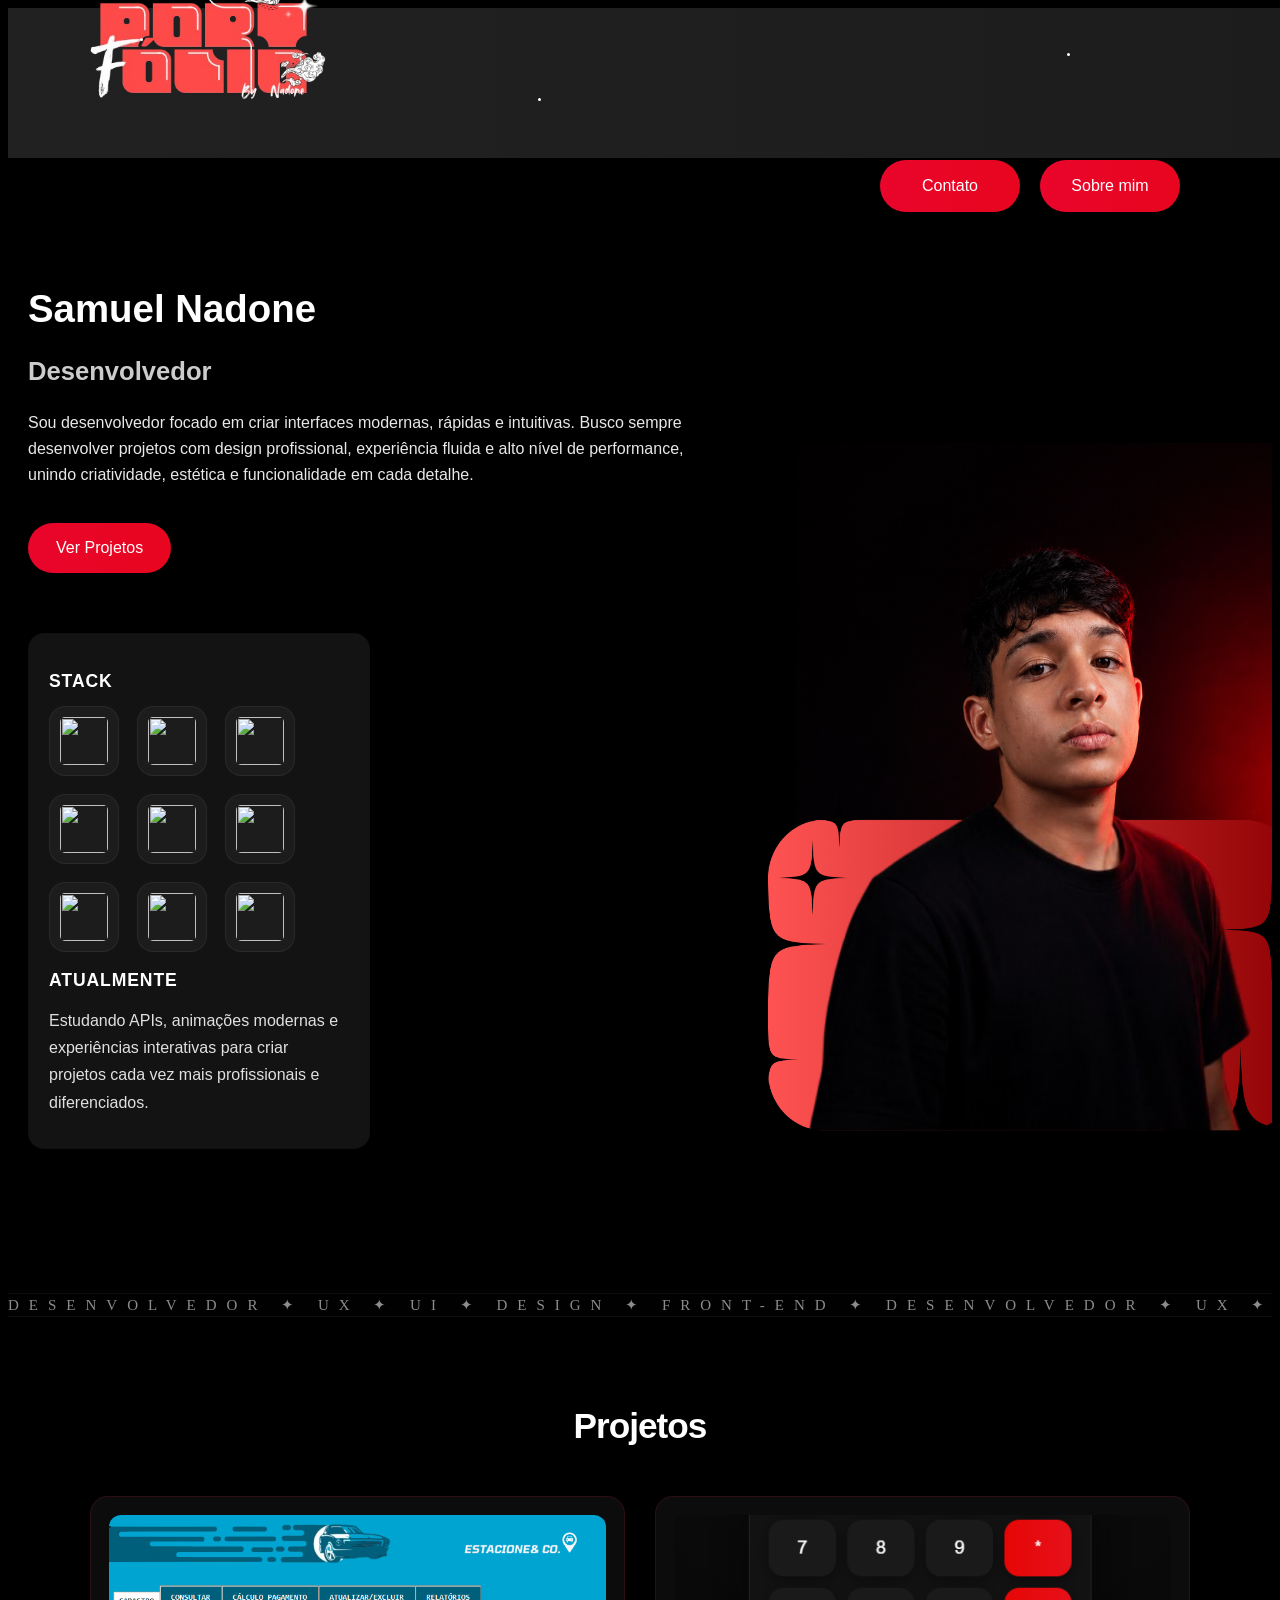
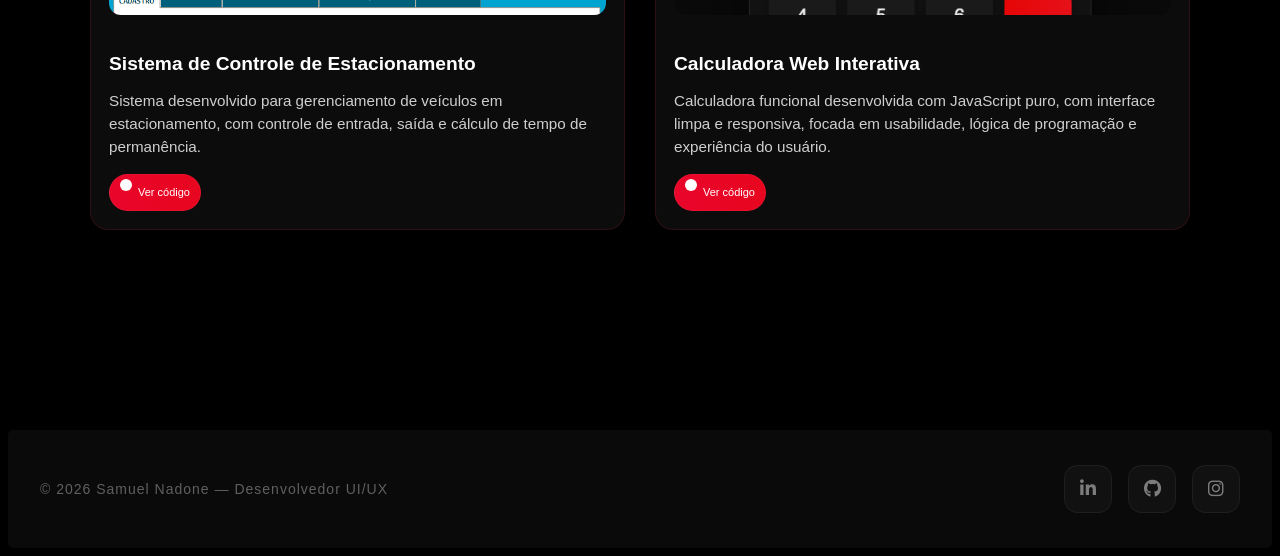
==== index.html @ 5295d14e "estrutura do projeto" ====
<!DOCTYPE html>
<html lang="pt-br">
<head>
    <meta charset="UTF-8">
    <meta name="viewport" content="width=device-width, initial-scale=1.0">
    <title>Dev Nadone</title>
    <link rel="stylesheet" href="styles/style.css">
    <script src="https://cdn.jsdelivr.net/npm/@emailjs/browser@4/dist/email.min.js"></script>
</head>
<body class="fundo">
    <header>
        <nav class="nav">
            <div class="sky">
                <div class="star"></div>
                <div class="star"></div>
                <div class="star"> </div>
            </div>
            <img src="img/logoport.jpg" class="logo">
        </nav>
        <div class="nav-buttons">
            <button class="botao">Sobre mim</button>
            <button id="openModal" class="botaoContato">
            Contato
            </button>
        </div>



            <div class="modalOverlay" id="modalOverlay">
               <div class="modal" id="modal">
                   <button class="closeModal" id="closeModal">
                     ✕
                   </button>
                   <form id="contact-form">
                        <h2>Entre em contato</h2>
                        <input 
                            type="text" 
                            name="name" 
                            placeholder="Seu nome" 
                            required
            >
            <input 
                type="email" 
                name="email" 
                placeholder="Seu email" 
                required
            >
            <textarea 
                name="message" 
                placeholder="Sua mensagem"
                required
            ></textarea>
            <button type="submit" class="submitBtn">
                Enviar mensagem
            </button>
        </form>
    </div>
</div>


</nav>
    </header>
    <main>
        <section class="perfil">
            <h1 id="meuNome"></h1>
            <h2 id="tituloProfissional"></h2>
            <p id="minhaBio"></p>
        <div class="cta">
            <a href="#projetos" class="btn">Ver Projetos</a>
        </div>
            

        </section>
    </main>

    <div class="info-wrapper">

<aside class="informacoes">

    <div class="info-card">
        

        <h3 class="letras">Stack</h3>

        <div class="stack-icons">

            <img src="https://cdn.jsdelivr.net/gh/devicons/devicon/icons/html5/html5-original.svg">
            <img src="https://cdn.jsdelivr.net/gh/devicons/devicon/icons/css3/css3-original.svg">
            <img src="https://cdn.jsdelivr.net/gh/devicons/devicon/icons/javascript/javascript-original.svg">
            <img src="https://cdn.jsdelivr.net/gh/devicons/devicon/icons/git/git-original.svg">
            <img src="https://cdn.simpleicons.org/github/white">
            <img src="https://cdn.jsdelivr.net/gh/devicons/devicon/icons/figma/figma-original.svg">
            <img src="https://cdn.jsdelivr.net/gh/devicons/devicon/icons/python/python-original.svg">
            <img src="https://cdn.jsdelivr.net/gh/devicons/devicon/icons/vscode/vscode-original.svg">
            <img src="https://www.vectorlogo.zone/logos/getpostman/getpostman-icon.svg">
        </div>

    </div>

    <div class="info-card">
        <h3 class="letras">Atualmente</h3>
        <p class="current-text">
            Estudando APIs, animações modernas e experiências interativas para criar projetos cada vez mais profissionais e diferenciados.
        </p>

    </div>

</aside>

   <div class="foto-wrapper">
        <img src="../img/rosto2.jpg" class="foto">
        
   </div>

</div>
<div class="linha">
    <div class="texto">
        DESENVOLVEDOR    ✦ UX    ✦    UI    ✦ DESIGN    ✦ FRONT-END ✦ 
        DESENVOLVEDOR    ✦ UX    ✦    UI    ✦ DESIGN    ✦ FRONT-END    ✦
        DESENVOLVEDOR    ✦ UX    ✦    UI    ✦ DESIGN    ✦ FRONT-END    ✦
    </div>
</div>
    
<section id="projetos" class="projetos">
  <h2>Projetos</h2>
  <div class="projetos-grid">
    
    <div class="projeto">
      <img src="../img/estacionamento.jpg" alt="Sistema de Estacionamento">

      <h3>Sistema de Controle de Estacionamento</h3>
      <p>
        Sistema desenvolvido para gerenciamento de veículos em estacionamento,
        com controle de entrada, saída e cálculo de tempo de permanência.
      </p>
      <a href="https://github.com/nadone1910/Fluxo-de-Estacionamento" target="_blank" class="github-btn">
        <img src="https://cdn.jsdelivr.net/gh/devicons/devicon/icons/github/github-original.svg" class="github-icon" alt="GitHub">
        Ver código
      </a>
    </div>

    <div class="projeto">
      <img src="../img/calculadora.jpg" alt="Calculadora">
      <h3>Calculadora Web Interativa</h3>
      <p>
         Calculadora funcional desenvolvida com JavaScript puro, com interface limpa e responsiva, 
         focada em usabilidade, lógica de programação e experiência do usuário.
      </p>
      <a href="https://github.com/nadone1910/Calculadora" target="_blank" class="github-btn">
        <img src="https://cdn.jsdelivr.net/gh/devicons/devicon/icons/github/github-original.svg" class="github-icon" alt="GitHub">
        Ver código
      </a>
    </div>
  </div>
</section>

<footer class="footer">
    <div class="footer-content">
        <p class="footer-text">
            © 2026 Samuel Nadone — Desenvolvedor UI/UX
        </p>
        <div class="social-links">
            <a href="https://www.linkedin.com/in/samuelnadone" target="_blank">
                <i class="fa-brands fa-linkedin-in"></i>
            </a>
            <a href="https://github.com/nadone1910" target="_blank">
                <i class="fa-brands fa-github"></i>
            </a>
            <a href="https://instagram.com/_nadone23" target="_blank">
                <i class="fa-brands fa-instagram"></i>
            </a>
        </div>
    </div>
</footer>
<link rel="stylesheet"
href="https://cdnjs.cloudflare.com/ajax/libs/font-awesome/6.5.1/css/all.min.css">

<script src="scripts/script.js"></script>
</body>
</html>
---- styles/style.css ----
.logo {
    width: 350px;
    height: 350px;
    padding: 4px;
    margin-left: -10px;
    margin-top: -40px;
    
}

.logo:hover {
    transform: scale(1.1);
    transition: 0.5s;
    filter: brightness(1.1) contrast(1.2) saturate(1.3);

}

.fundo {
    background-color: #000000;
    
}


.nav {
    border-radius: 0;
    background: linear-gradient(270deg, #111111, #141313, #222121);
    background-size: 600% 600%;
    animation: gradientMove 8s ease infinite;
    height: 150px;
    position: relative;
    display: flex;
    align-items: center;
    justify-content: flex-start;
    padding: 0 30px;
    width: 100%;
    margin: 0;
}

.nav-buttons {
    position: absolute;
    top: 70px;
    right: 30px;
    display: flex;
    gap: 20px;
}

.sky {
    position: absolute;
    width: 100%;
    height: 100%;
    top: 0;
    left: 0;
}

.star {
    position: absolute;
    width: 3px;
    height: 3px;
    background-color: #ffffff;
    border-radius: 50%;
    animation: piscar 3s infinite;
}

.star:nth-child(1) {
    top: 20%;
    left: 10%;
    animation-delay: 0s;
}

.star:nth-child(2) {
    top: 30%;
    left: 80%;
    animation-delay: 1s;
}

.star:nth-child(3) {
    top: 60%;
    left: 40%;
    animation-delay: 2s;
}



.nuvem {
    position: absolute;
    width: 80px;
    height: 30px;
    background-color: rgba(255, 255, 255, 0.3);
    border-radius: 20px;
    animation: mover 15s linear infinite;
}

.tempo {
    display: flex;
    gap: 4px; /* espaço entre eles */
    justify-content: left; /* centraliza na tela */
    
}


@keyframes piscar {
    0%, 100% { opacity: 1; }
    50% { opacity: 0.3; }
}

@keyframes mover {
    0% { left: -80px; }
    100% { left: 100%; }
}

.perfil {
    color: #ffffff;
    font-family: 'Segoe UI', Tahoma, Geneva, Verdana, sans-serif;
    font-size: 16px;
    line-height: 1.6;
    margin: 120px 20px 40px;
    max-width: 720px;
}

.perfil h1 {
    font-size: 2.4rem;
    margin-bottom: 12px;
}

.perfil h2 {
    font-size: 1.6rem;
    margin-bottom: 18px;
    color: #cccccc;
    margin-top: 0;
}

.perfil p {
    font-size: 1rem;
    max-width: 680px;
    color: #e8e8e8;
}

.botao {
    background: linear-gradient(270deg, #e6263f, #e60606, #e9052b);
    background-size: 600% 600%;
    animation: gradientMove 8s ease infinite;
    color: #ffffff;
    font-size: 16px;
    border-radius: 999px;
    border: none;
    position: absolute;
    top: 70px;
    right: 70px;
    cursor: pointer;
    transition: transform 0.3s ease;
    padding: 12px 28px;
    margin-top: 20px;
    width: 140px;
    height:52px;
}
.botao:hover {
    transform: scale(1.05);
}

.botaoContato {
    background: linear-gradient(270deg, #e6263f, #e60606, #e9052b);
    background-size: 600% 600%;
    animation: gradientMove 8s ease infinite;
    color: #ffffff;
    font-size: 16px;
    border-radius: 999px;
    border: none;
    position: absolute;
    top: 70px;
    right: 230px;
    cursor: pointer;
    transition: transform 0.3s ease;
    padding: 12px 28px;
    margin-top: 20px;
    width: 140px;
    height:52px;
}
.botaoContato:hover {
    transform: scale(1.05);
}


.btn{
    display: inline-block;
    margin-top: 20px;
    padding: 12px 28px;
    border-radius: 999px;
    background: linear-gradient(270deg, #e6263f, #e60606, #e9052b);
    animation: gradientMove 8s ease infinite;
    background-size: 600% 600%;
    color: white;
    text-decoration: none;
    transition: transform 0.3s ease;

}

.btn:hover {
    transform: scale(1.05);
}


.projetos {
    color: white;
    padding: 60px 20px;
}

.projetos-grid {
    display: grid;
    grid-template-columns: repeat(auto-fit, minmax(250px, 1fr));
    gap: 20px;
}

.projeto {
    background: #111;
    border-radius: 16px;
    overflow: hidden;
    transition: 0.3s;
}

.projeto img {
    width: 100%;
    height: 150px;
    object-fit: cover;
}

.projeto:hover {
    transform: translateY(-8px);
}



.info-wrapper {
  display: flex;
  justify-content: space-between;
  align-items: flex-start;
  gap: 30px;
  margin: 0px;
}

/* seu card */
.stack-icons {
    display: flex;
    flex-wrap: wrap;

    gap: 18px;
}

.stack-icons img {
    width: 48px;
    height: 48px;

    padding: 10px;

    border-radius: 16px;

    background: rgba(255,255,255,0.04);

    border: 1px solid rgba(255,255,255,0.06);

    transition: 0.35s ease;
}

.stack-icons img:hover {
    transform: translateY(-6px) scale(1.08);

    background: rgba(255,255,255,0.08);

    border-color: rgba(255,255,255,0.12);

    box-shadow:
    0 10px 30px rgba(0,0,0,0.25);
}

/* imagem direita */
.foto {
  width: 560px;
  height: 880px;
  position: relative;
  top: -170px;
  display: flex;
  justify-content: flex-end;
  padding-right: 0;
 
}



/* animação de shake */
@keyframes shake {
    0% { transform: translateX(0); }
    25% { transform: translateX(-3px); }
    50% { transform: translateX(3px); }
    75% { transform: translateX(-3px); }
    100% { transform: translateX(0); }

}
@keyframes gradientMove {
    0% { background-position: 0% 50%; }
    50% { background-position: 100% 50%; }
    100% { background-position: 0% 50%; }
}


.informacoes {
    color: #ffffff;
    font-family: 'Segoe UI', Tahoma, Geneva, Verdana, sans-serif;
    font-size: 16px;
    margin: 20px;
    padding: 20px;
    background: linear-gradient(270deg, #111111, #141313, #131313);
    background-size: 600% 600%;
    animation: gradientMove 8s ease infinite;
    border: 1px solid rgba(0, 0, 0, 0.12);
    border-radius: 16px;
    max-width: 300px;
}

.informacoes h3 {
    margin-bottom: 14px;
    font-size: 1.1rem;
    letter-spacing: 0.05em;
    text-transform: uppercase;
}

.informacoes p {
    margin-bottom: 12px;
    line-height: 1.7;
    color: #e0e0e0;
}

.cartao {
    transform: rotate(45deg);
    right: 100px ;
    position: absolute;
    top: 70px;
    right: 70px;
    cursor: pointer;
    transition: transform 0.3s ease;
    width: 600px;
    height: 600px;
}
               

.skills-container {
  max-width: 700px;
  margin: 60px auto;
  display: flex;
  flex-direction: column;
  gap: 25px;
}

.skill-card {
  position: relative;
  padding: 20px;
  border-radius: 20px;
  overflow: hidden;
  background: rgb(36, 37, 41);
  backdrop-filter: blur(12px);
  border: 1px solid rgba(255,255,255,0.08);
  transition: 0.3s;
}

.skill-card:hover {
  transform: translateY(-5px) scale(1.01);
}

/* conteúdo */
.skill-header {
  display: flex;
  justify-content: space-between;
  margin-bottom: 10px;
  font-size: 0.95rem;
}

.bar {
  width: 100%;
  height: 10px;
  background: rgba(255, 255, 255, 0.08);
  border-radius: 20px;
  overflow: hidden;
}

.progress {
  height: 100%;
  width: 0;
  border-radius: 20px;
  background: linear-gradient(90deg, #ca1212, #d83434, #c21658);
  transition: width 1.2s cubic-bezier(0.22, 1, 0.36, 1);
}

.glow {
  position: absolute;
  inset: 0;
  background: radial-gradient(
    circle at var(--x) var(--y),
    rgba(202, 18, 18, 0.25),
    transparent 40%
  );
  opacity: 0;
  transition: opacity 0.3s;
}

.skill-card:hover .glow {
  opacity: 1;
}


.projetos {
    color: #ffffff;
    font-family: 'Segoe UI', Tahoma, Geneva, Verdana, sans-serif;
    
    text-align: center;
    padding: 60px 20px 80px;
}

/* título */
.projetos h2 {
    font-size: 2.2rem;
    margin-bottom: 50px;
    letter-spacing: -1px;
    color: #ffffff;
}

/* GRID */
.projetos-grid {
    display: grid;
    grid-template-columns: repeat(auto-fit, minmax(280px, 1fr));
    gap: 30px;
    max-width: 1100px;
    margin: auto;
    
}

/* CARD */
.projeto {
    background: rgba(15, 15, 15, 0.85);
    border: 1px solid rgba(230, 38, 63, 0.15);
    border-radius: 18px;
    padding: 18px;
    text-align: left;
    transition: 0.3s ease;
    backdrop-filter: blur(10px);
}

/* hover igual vibe do seu botão */
.projeto:hover {
    transform: translateY(-8px);
    border-color: rgba(230, 38, 63, 0.5);
}

/* imagem */
.projeto img {
    width: 100%;
    height: 100px; 
    object-fit: cover;
    border-radius: 12px;
    margin-bottom: 15px;
}

/* título do projeto */
.projeto h3 {
    font-size: 1.2rem;
    margin-bottom: 10px;
    color: #ffffff;
}

/* descrição */
.projeto p {
    font-size: 0.95rem;
    color: #cfcfcf;
    line-height: 1.5;
    margin-bottom: 15px;
}

/* BOTÃO GITHUB (mesmo padrão do seu botão principal) */
.github-btn {
    display: inline-flex;
    align-items: center;
    gap: 6px;
    padding: 4px 10px;
    border-radius: 999px;
    font-size: 11px;
    color: #ffffff;
    text-decoration: none;
    border: 1px solid rgba(230, 38, 63, 0.4);
    background: linear-gradient(270deg, #e6263f, #e60606, #e9052b);
    background-size: 600% 600%;
    animation: gradientMove 8s ease infinite;
    justify-content: center;
    margin: 0 auto;
    transition: transform 0.3s ease;
}

.github-icon {
    width: 12px;
    height: 12px;
    filter: brightness(0) invert(1);
    transition: 0.3s;
}


.github-btn:hover .github-icon {
    transform: rotate(10deg) scale(1.1);
}

/* hover igual seu botão */
.github-btn:hover {
    transform: scale(1.05);
}

/* ícone github */
.github-btn img {
    width: 12px;
    height: 12px;
}       



.modalOverlay {
    position: fixed;
    inset: 0;
    background: rgba(0,0,0,0.6);
    backdrop-filter: blur(10px);

    display: flex;
    justify-content: center;
    align-items: center;

    opacity: 0;
    visibility: hidden;

    transition: 0.4s;
    z-index: 999;
}

.modalOverlay.active {
    opacity: 1;
    visibility: visible;
}

/* MODAL CORRIGIDO (SEM display:none) */
.modal {
    width: 400px;
    height: 500px;

    background: #111;
    border: 1px solid rgba(255,255,255,0.08);
    border-radius: 24px;

    padding: 40px;

    position: relative;

    box-shadow: 0 0 40px rgba(255,255,255,0.04);

    /* estado inicial escondido */
    transform: scale(0.8);
    opacity: 0;
    pointer-events: none;

    transition: 0.4s;
}

/* quando abre o modal */
.modalOverlay.active .modal {
    transform: scale(1);
    opacity: 1;
    pointer-events: auto;
}

.modal form {
    background: #111;
    padding: 30px;
    border-radius: 12px;

    display: flex;
    flex-direction: column;
    gap: 15px;

    width: 350px;
}

#contact-form {
    display: flex;
    flex-direction: column;
    gap: 18px;
}

#contact-form h2 {
    color: white;
    font-size: 28px;
    font-family: 'Segoe UI', Tahoma, Geneva, Verdana, sans-serif;
    margin-bottom: 10px;
}

#contact-form input,
#contact-form textarea {
    background: #1b1b1b;
    border: 1px solid rgba(255,255,255,0.08);

    padding: 16px;
    border-radius: 14px;

    color: white;
    font-size: 15px;

    outline: none;

    transition: 0.3s;
}

#contact-form input:focus,
#contact-form textarea:focus {
    border-color: white;
    transform: translateY(-2px);
}

#contact-form textarea {
    resize: none;
    min-height: 140px;
}

.submitBtn {
    height: 55px;

    border: none;
    border-radius: 999px;

    background: white;
    color: black;

    font-weight: bold;
    font-size: 15px;

    cursor: pointer;

    transition: 0.3s;
}

.submitBtn:hover {
    transform: translateY(-3px);
}

.closeModal {
    position: absolute;
    top: 15px;
    right: 15px;

    width: 40px;
    height: 40px;

    border: none;
    border-radius: 50%;

    background: #1b1b1b;
    color: white;

    cursor: pointer;

    font-size: 16px;
}

.footer {
    background-size: 600% 600%;
    padding: 35px 20px;
    font-family: 'Segoe UI', Tahoma, Geneva, Verdana, sans-serif;
    animation: gradientMove 8s ease infinite;
    background: #0a0a0a;
    border-radius: 5px;
    margin-top: 120px;
}

.footer-content {
    max-width: 1200px;
    margin: auto;

    display: flex;
    justify-content: space-between;
    align-items: center;

    flex-wrap: wrap;
    gap: 20px;
}

.footer-text {
    color: rgba(255,255,255,0.35);

    font-size: 14px;
    letter-spacing: 1px;
}

.social-links {
    display: flex;
    gap: 16px;
}

.social-links a {
    width: 46px;
    height: 46px;

    display: flex;
    align-items: center;
    justify-content: center;

    border-radius: 14px;
    background: rgba(255,255,255,0.03);
    border: 1px solid rgba(255,255,255,0.05);
    color: rgba(255,255,255,0.45);
    font-size: 18px;
    text-decoration: none;
    transition: 0.35s ease;
}

.social-links a:hover {
    transform: translateY(-5px);
    color: white;
    border-color: rgba(255,255,255,0.2);
    background: rgba(255,255,255,0.08);
    box-shadow: 0 10px 30px rgba(255,255,255,0.05);
}


.github-api-section {
    width: 100%;
    padding: 120px 20px;

    display: flex;
    flex-direction: column;
    align-items: center;
}

.github-title {
    text-align: center;
    margin-bottom: 60px;
}

.github-title span {
    color: rgba(255,255,255,0.4);

    letter-spacing: 2px;
    font-size: 13px;
}

.github-title h2 {
    color: white;

    font-size: 48px;

    margin-top: 12px;
}

.github-grid {
    width: 100%;
    max-width: 1200px;

    display: grid;

    grid-template-columns: repeat(auto-fit, minmax(320px, 1fr));

    gap: 24px;
}

.github-card {
    background: rgba(255,255,255,0.03);

    border: 1px solid rgba(255,255,255,0.06);

    border-radius: 24px;

    padding: 28px;

    backdrop-filter: blur(12px);

    transition: 0.4s ease;
}

.github-card:hover {
    transform: translateY(-8px);

    border-color: rgba(255,255,255,0.15);

    box-shadow:
    0 15px 40px rgba(0,0,0,0.3);
}

.github-top {
    display: flex;
    justify-content: space-between;
    align-items: center;

    margin-bottom: 20px;
}

.github-top i {
    color: white;
    font-size: 24px;
}

.language {
    color: rgba(255,255,255,0.4);

    font-size: 13px;
}

.github-card h3 {
    color: white;

    font-size: 24px;

    margin-bottom: 15px;
}

.github-card p {
    color: rgba(255,255,255,0.45);

    line-height: 1.7;

    min-height: 90px;
}

.github-link {
    display: inline-flex;
    align-items: center;
    gap: 10px;

    margin-top: 25px;

    padding: 12px 18px;

    border-radius: 14px;

    background: white;
    color: black;

    text-decoration: none;

    font-weight: bold;

    transition: 0.3s;
}

.github-link:hover {
    transform: translateY(-3px);
}



.linha{
    width:100%;
    overflow:hidden;
    white-space:nowrap;
    padding:2px 0;
    position:relative;
    margin-top:-200px;
    gap: 30px;

    background:rgba(56, 55, 55, 0.02);
    border-top:1px solid rgba(207, 202, 202, 0.05);
    border-bottom:1px solid rgba(255,255,255,0.05);

    backdrop-filter:blur(6px);
}

.texto{
    display:inline-block;

    color:rgba(255,255,255,0.55);
    font-size:15px;
    font-weight:500;
    letter-spacing:10px;
    text-transform:uppercase;

    animation:mover 25s linear infinite;
}

.linha:hover .texto{
    color:#ffffff;
    transform:translateY(-2px);
    transition:0.3s;
}
@keyframes mover{
    from{
        transform:translateX(0);
    }

    to{
        transform:translateX(-50%);
    }
}








@media (max-width: 1024px){

    .logo{
        width:220px;
        height:220px;
        margin-top:-20px;
        margin-left:0;
    }

    .botao,
    .botaoContato{
        position:static;
        margin:10px;
        width:120px;
        height:45px;
    }

    .perfil{
        margin:60px 20px;
        max-width:100%;
    }

    .info-wrapper{
        flex-direction:column;
        align-items:center;
    }

    .foto{
        width:100%;
        height:auto;
        position:static;
    }

    .cartao{
        position:static;
        transform:none;
        width:100%;
        height:auto;
    }

    .github-title h2{
        font-size:36px;
    }
}


@media (max-width: 768px){

    .logo{
        width:160px;
        height:160px;
    }

    .nav{
        height:110px;
    }

    .perfil h1{
        font-size:1.8rem;
    }

    .perfil h2{
        font-size:1.2rem;
    }

    .perfil p{
        font-size:0.95rem;
    }

    .projetos h2{
        font-size:1.6rem;
    }

    .projetos-grid{
        grid-template-columns:1fr;
    }

    .stack-icons{
        justify-content:center;
    }

    .skills-container{
        padding:0 15px;
    }

    .github-title h2{
        font-size:28px;
    }

    .linha{
        margin-top:-80px;
    }

    .texto{
        font-size:12px;
        letter-spacing:6px;
    }
}

@media (max-width: 480px){

    .logo{
        width:100px;
        height:100px;
        margin-left:0;
        margin-top:0;
    }

    .nav{
        height:auto;
        display:flex;
        justify-content:center;
        padding:12px;
    }

    .nav-buttons{
        position:static;
        display:flex;
        flex-direction:column;
        gap:10px;
        width:100%;
        margin-top:12px;
        padding:0 16px;
        justify-content:center;
        align-items:center;
    }

    .botao,
    .botaoContato{
        width:140px;
        position:static;
        margin:0;
        right:auto;
        top:auto;
        height:40px;
        font-size:13px;
        padding:8px 16px;
    }

    .perfil{
        text-align:center;
        margin:30px 16px;
    }

    .perfil h1{
        font-size:1.4rem;
    }

    .perfil h2{
        font-size:0.95rem;
    }

    .info-wrapper{
        flex-direction:column;
        align-items:center;
        margin:30px 16px;
    }

    .foto{
        width:100%;
        height:auto;
        position:static;
        top:auto;
        display:block;
    }

    .informacoes{
        width:100%;
        max-width:100%;
        margin:0;
        padding:16px;
    }

    .github-card{
        padding:18px;
    }

    .modal{
        width:90%;
        height:auto;
    }

    .github-link{
        width:100%;
        justify-content:center;
    }

    .btn{
        width:100%;
        text-align:center;
    }

    .stack-icons{
        justify-content:center;
        gap:12px;
    }

    .stack-icons img{
        width:40px;
        height:40px;
        padding:8px;
    }

    .projeto{
        padding:14px;
    }

    .projeto img{
        height:120px;
    }

    .github-btn{
        width:100%;
        font-size:13px;
    }
}
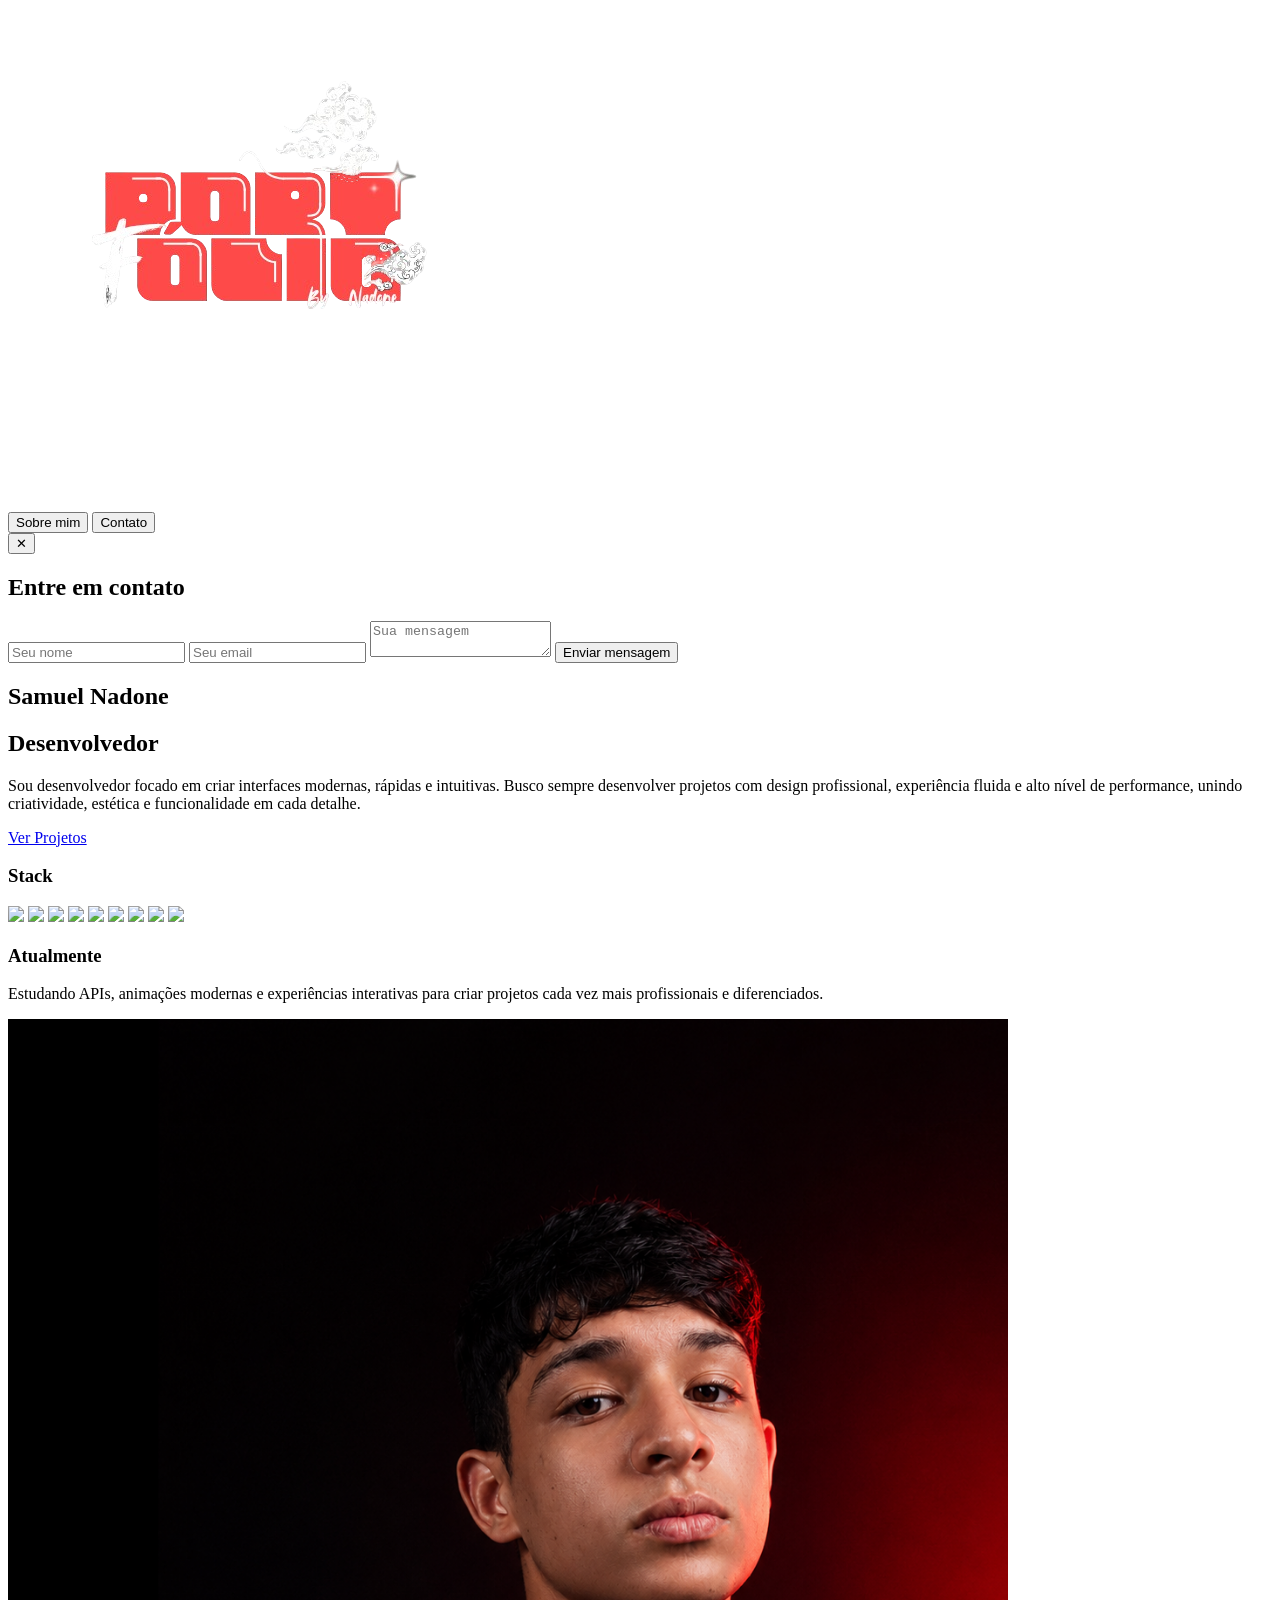
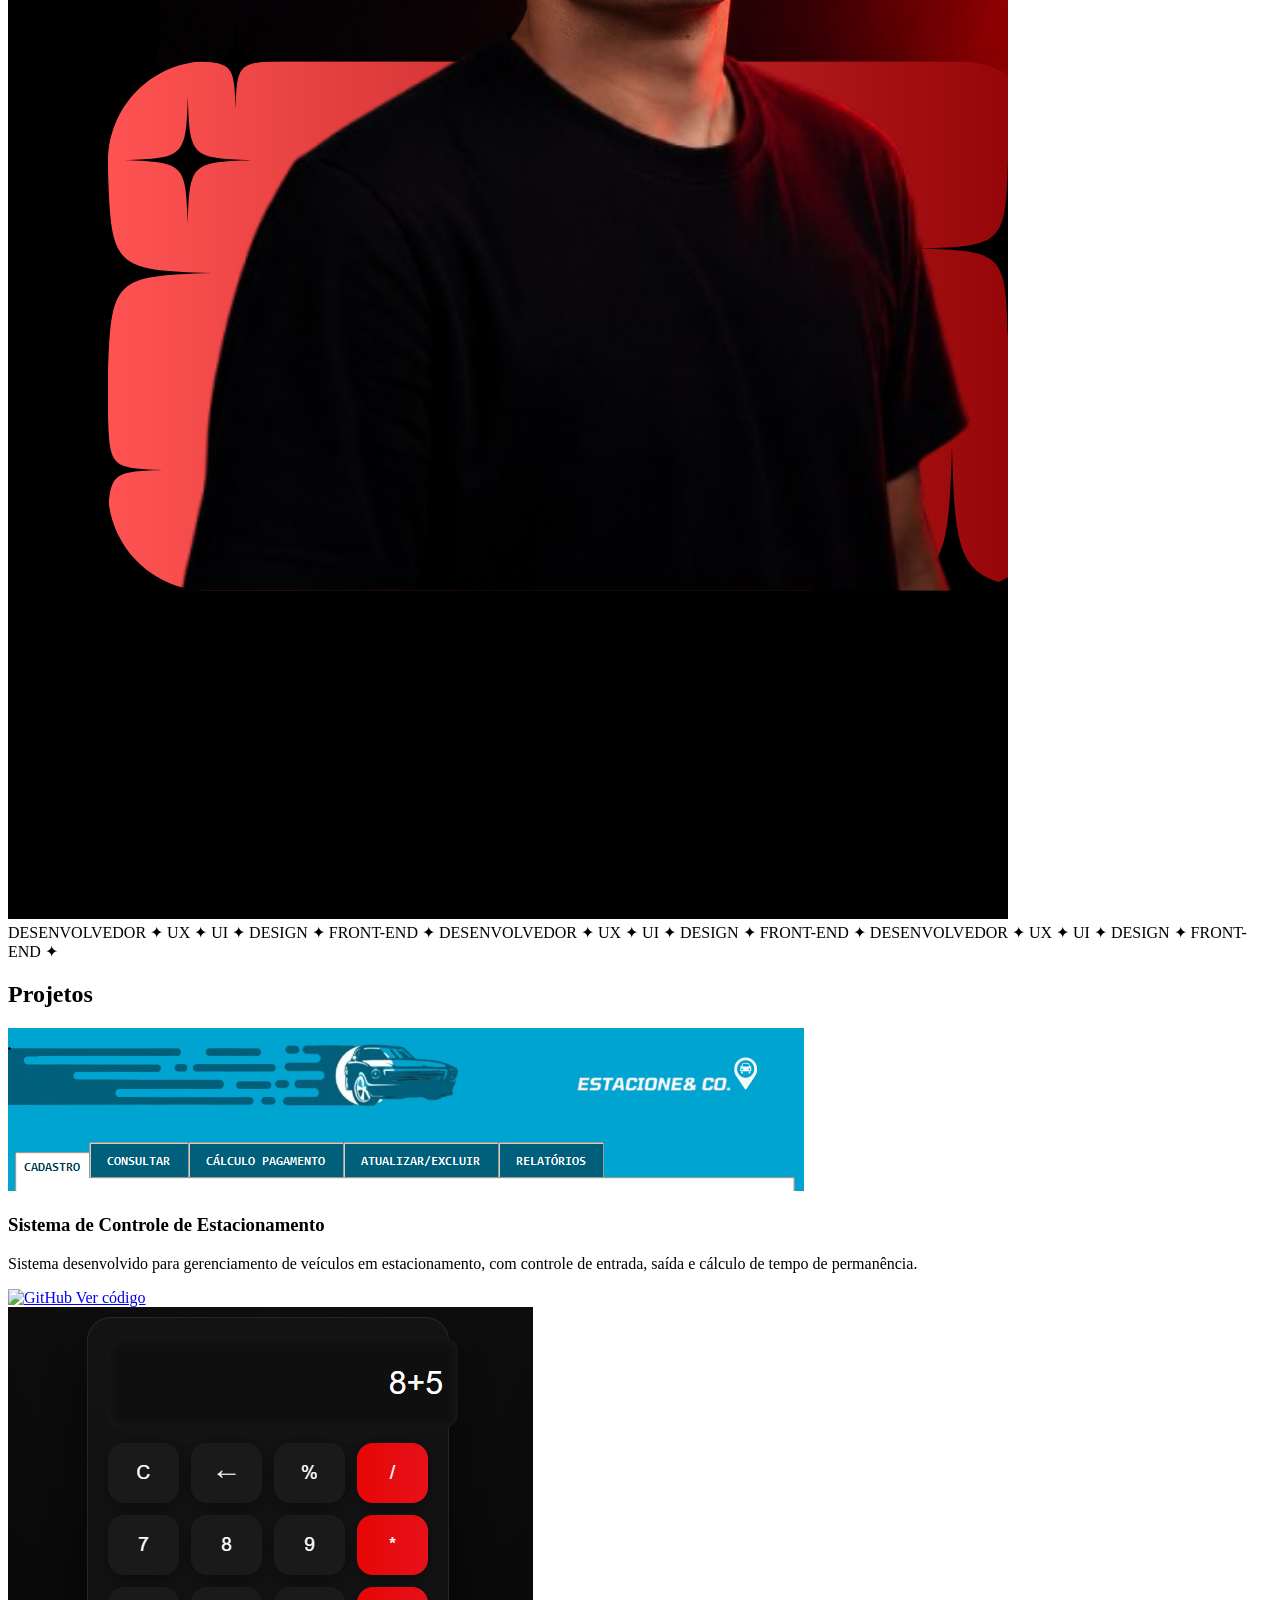
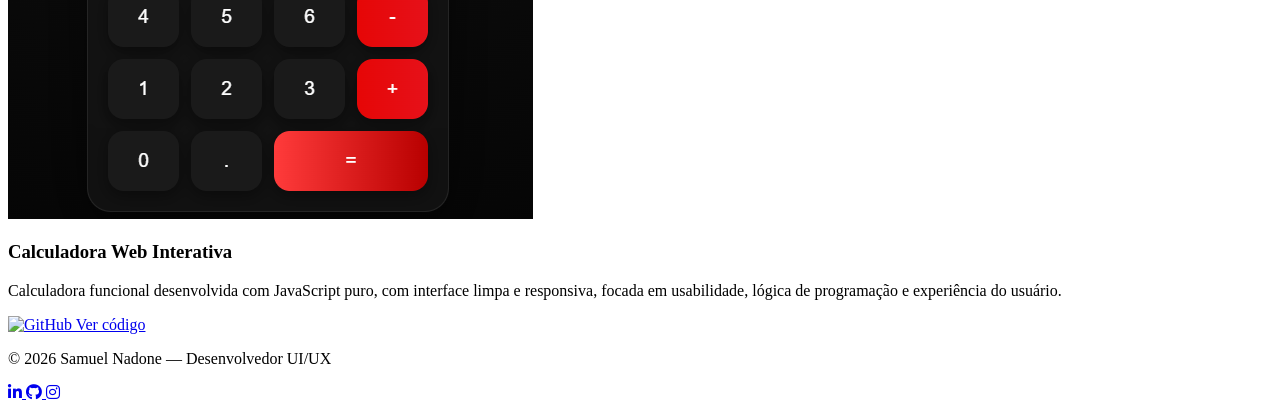
==== commit 4ca7af6c: "test" ====
--- a/index.html
+++ b/index.html
@@ -4,7 +4,7 @@
     <meta charset="UTF-8">
     <meta name="viewport" content="width=device-width, initial-scale=1.0">
     <title>Dev Nadone</title>
-    <link rel="stylesheet" href="styles/style.css">
+    <link rel="stylesheet" href="PORTFOLIO/styles/style.css">
     <script src="https://cdn.jsdelivr.net/npm/@emailjs/browser@4/dist/email.min.js"></script>
 </head>
 <body class="fundo">
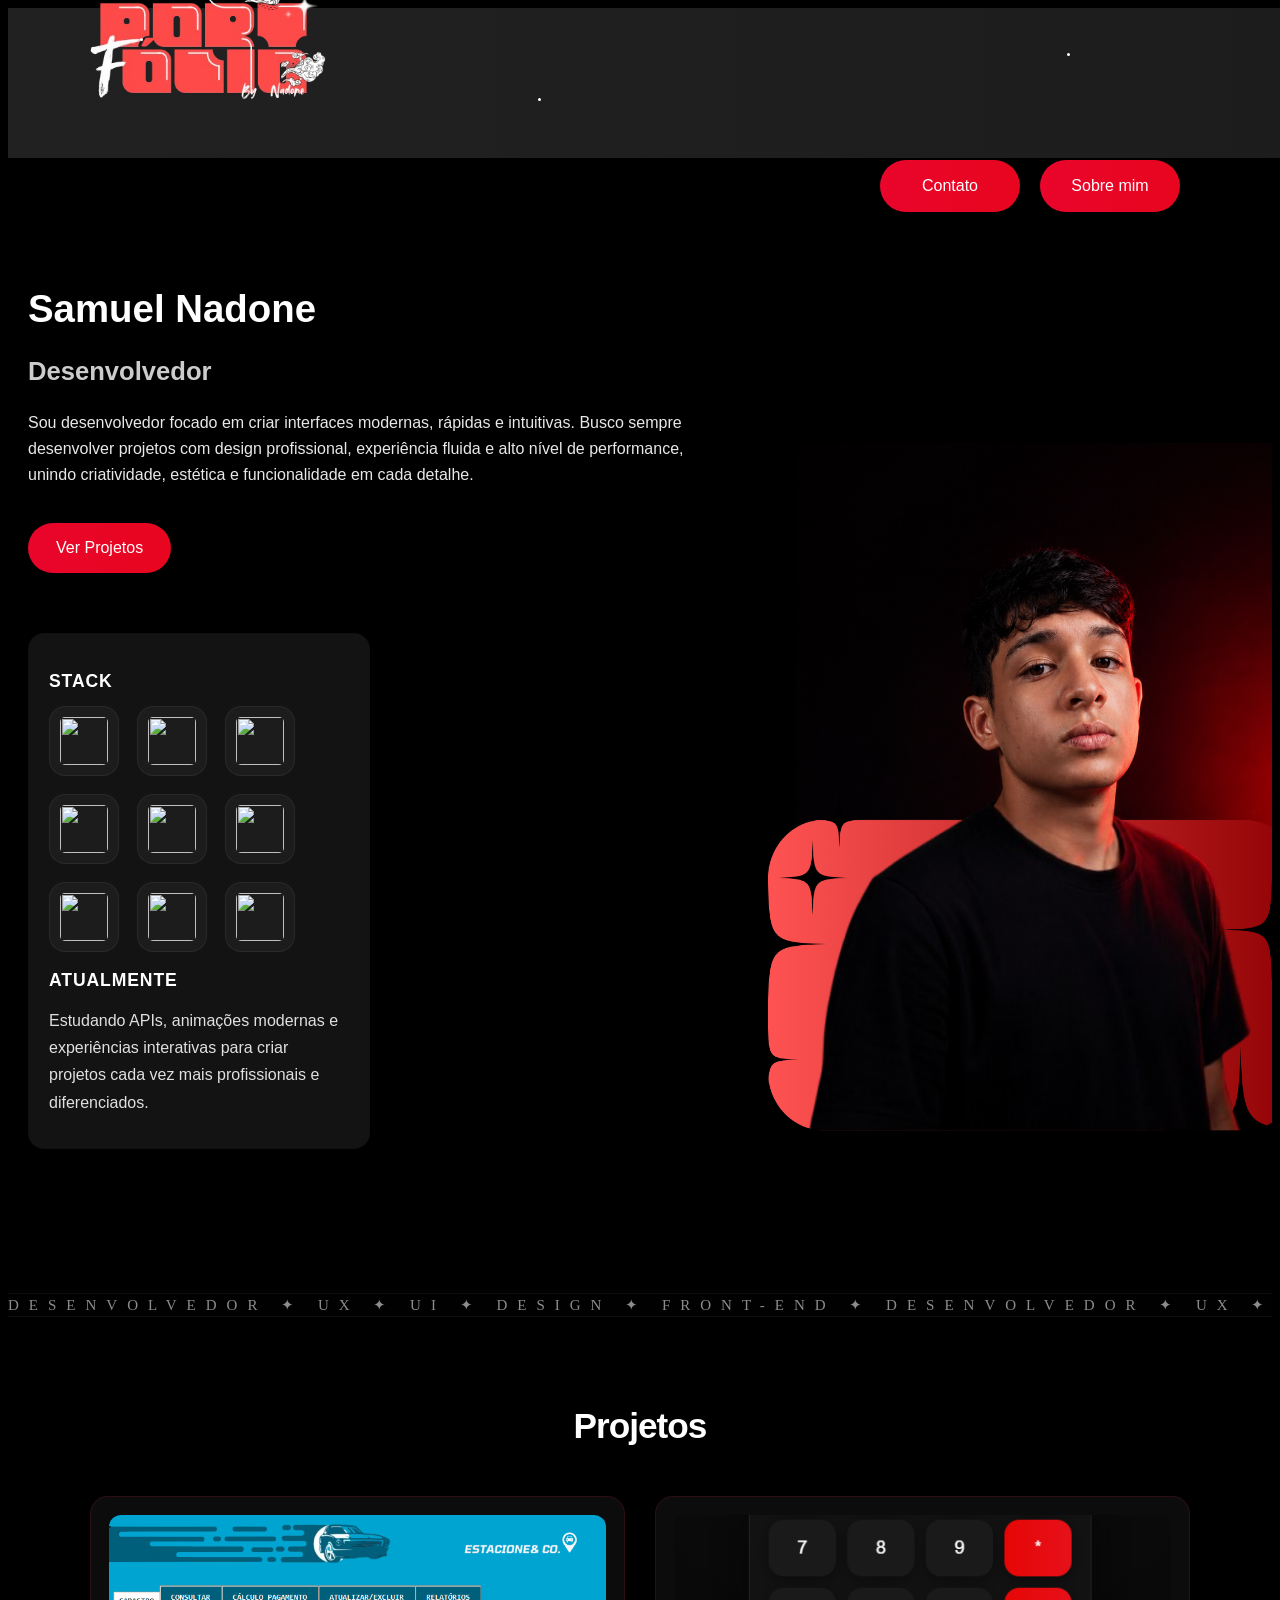
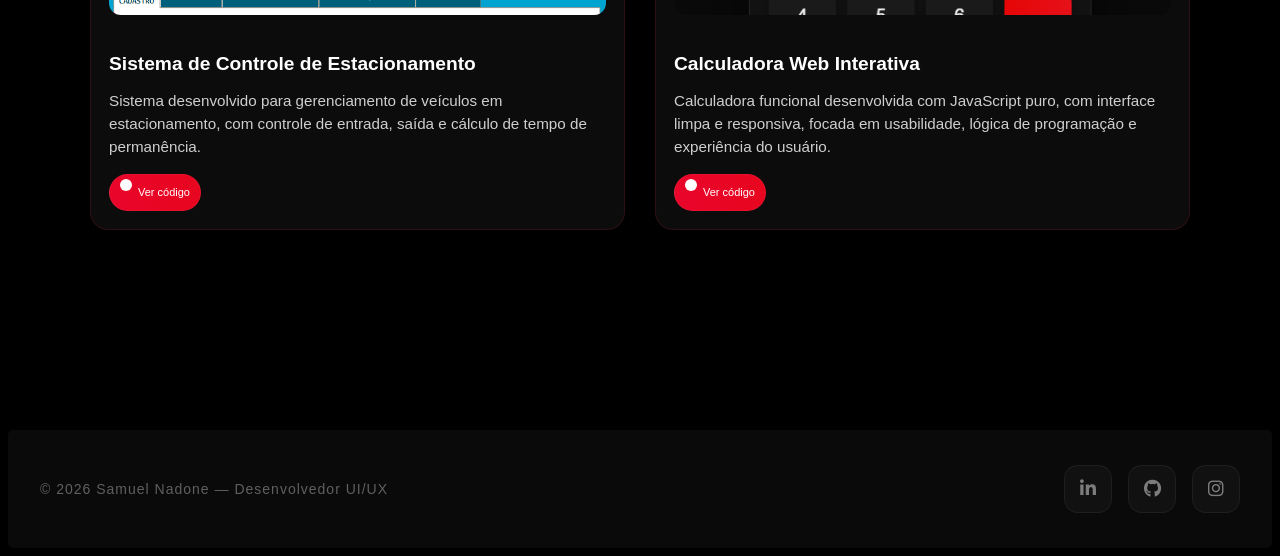
==== commit f405502b: "Prepare GitHub Pages deployment" ====
--- a/index.html
+++ b/index.html
@@ -4,7 +4,8 @@
     <meta charset="UTF-8">
     <meta name="viewport" content="width=device-width, initial-scale=1.0">
     <title>Dev Nadone</title>
-    <link rel="stylesheet" href="PORTFOLIO/styles/style.css">
+    <link rel="icon" type="image/svg+xml" href="favicon.svg">
+    <link rel="stylesheet" href="styles/style.css">
     <script src="https://cdn.jsdelivr.net/npm/@emailjs/browser@4/dist/email.min.js"></script>
 </head>
 <body class="fundo">
@@ -108,7 +109,7 @@
 </aside>
 
    <div class="foto-wrapper">
-        <img src="../img/rosto2.jpg" class="foto">
+        <img src="img/rosto2.jpg" class="foto">
         
    </div>
 
@@ -126,7 +127,7 @@
   <div class="projetos-grid">
     
     <div class="projeto">
-      <img src="../img/estacionamento.jpg" alt="Sistema de Estacionamento">
+      <img src="img/estacionamento.jpg" alt="Sistema de Estacionamento">
 
       <h3>Sistema de Controle de Estacionamento</h3>
       <p>
@@ -140,7 +141,7 @@
     </div>
 
     <div class="projeto">
-      <img src="../img/calculadora.jpg" alt="Calculadora">
+      <img src="img/calculadora.jpg" alt="Calculadora">
       <h3>Calculadora Web Interativa</h3>
       <p>
          Calculadora funcional desenvolvida com JavaScript puro, com interface limpa e responsiva, 
--- a/styles/style.css
+++ b/styles/style.css
@@ -0,0 +1,1112 @@
+.logo {
+    width: 350px;
+    height: 350px;
+    padding: 4px;
+    margin-left: -10px;
+    margin-top: -40px;
+    
+}
+
+.logo:hover {
+    transform: scale(1.1);
+    transition: 0.5s;
+    filter: brightness(1.1) contrast(1.2) saturate(1.3);
+
+}
+
+.fundo {
+    background-color: #000000;
+    
+}
+
+
+.nav {
+    border-radius: 0;
+    background: linear-gradient(270deg, #111111, #141313, #222121);
+    background-size: 600% 600%;
+    animation: gradientMove 8s ease infinite;
+    height: 150px;
+    position: relative;
+    display: flex;
+    align-items: center;
+    justify-content: flex-start;
+    padding: 0 30px;
+    width: 100%;
+    margin: 0;
+}
+
+.nav-buttons {
+    position: absolute;
+    top: 70px;
+    right: 30px;
+    display: flex;
+    gap: 20px;
+}
+
+.sky {
+    position: absolute;
+    width: 100%;
+    height: 100%;
+    top: 0;
+    left: 0;
+}
+
+.star {
+    position: absolute;
+    width: 3px;
+    height: 3px;
+    background-color: #ffffff;
+    border-radius: 50%;
+    animation: piscar 3s infinite;
+}
+
+.star:nth-child(1) {
+    top: 20%;
+    left: 10%;
+    animation-delay: 0s;
+}
+
+.star:nth-child(2) {
+    top: 30%;
+    left: 80%;
+    animation-delay: 1s;
+}
+
+.star:nth-child(3) {
+    top: 60%;
+    left: 40%;
+    animation-delay: 2s;
+}
+
+
+
+.nuvem {
+    position: absolute;
+    width: 80px;
+    height: 30px;
+    background-color: rgba(255, 255, 255, 0.3);
+    border-radius: 20px;
+    animation: mover 15s linear infinite;
+}
+
+.tempo {
+    display: flex;
+    gap: 4px; /* espaço entre eles */
+    justify-content: left; /* centraliza na tela */
+    
+}
+
+
+@keyframes piscar {
+    0%, 100% { opacity: 1; }
+    50% { opacity: 0.3; }
+}
+
+@keyframes mover {
+    0% { left: -80px; }
+    100% { left: 100%; }
+}
+
+.perfil {
+    color: #ffffff;
+    font-family: 'Segoe UI', Tahoma, Geneva, Verdana, sans-serif;
+    font-size: 16px;
+    line-height: 1.6;
+    margin: 120px 20px 40px;
+    max-width: 720px;
+}
+
+.perfil h1 {
+    font-size: 2.4rem;
+    margin-bottom: 12px;
+}
+
+.perfil h2 {
+    font-size: 1.6rem;
+    margin-bottom: 18px;
+    color: #cccccc;
+    margin-top: 0;
+}
+
+.perfil p {
+    font-size: 1rem;
+    max-width: 680px;
+    color: #e8e8e8;
+}
+
+.botao {
+    background: linear-gradient(270deg, #e6263f, #e60606, #e9052b);
+    background-size: 600% 600%;
+    animation: gradientMove 8s ease infinite;
+    color: #ffffff;
+    font-size: 16px;
+    border-radius: 999px;
+    border: none;
+    position: absolute;
+    top: 70px;
+    right: 70px;
+    cursor: pointer;
+    transition: transform 0.3s ease;
+    padding: 12px 28px;
+    margin-top: 20px;
+    width: 140px;
+    height:52px;
+}
+.botao:hover {
+    transform: scale(1.05);
+}
+
+.botaoContato {
+    background: linear-gradient(270deg, #e6263f, #e60606, #e9052b);
+    background-size: 600% 600%;
+    animation: gradientMove 8s ease infinite;
+    color: #ffffff;
+    font-size: 16px;
+    border-radius: 999px;
+    border: none;
+    position: absolute;
+    top: 70px;
+    right: 230px;
+    cursor: pointer;
+    transition: transform 0.3s ease;
+    padding: 12px 28px;
+    margin-top: 20px;
+    width: 140px;
+    height:52px;
+}
+.botaoContato:hover {
+    transform: scale(1.05);
+}
+
+
+.btn{
+    display: inline-block;
+    margin-top: 20px;
+    padding: 12px 28px;
+    border-radius: 999px;
+    background: linear-gradient(270deg, #e6263f, #e60606, #e9052b);
+    animation: gradientMove 8s ease infinite;
+    background-size: 600% 600%;
+    color: white;
+    text-decoration: none;
+    transition: transform 0.3s ease;
+
+}
+
+.btn:hover {
+    transform: scale(1.05);
+}
+
+
+.projetos {
+    color: white;
+    padding: 60px 20px;
+}
+
+.projetos-grid {
+    display: grid;
+    grid-template-columns: repeat(auto-fit, minmax(250px, 1fr));
+    gap: 20px;
+}
+
+.projeto {
+    background: #111;
+    border-radius: 16px;
+    overflow: hidden;
+    transition: 0.3s;
+}
+
+.projeto img {
+    width: 100%;
+    height: 150px;
+    object-fit: cover;
+}
+
+.projeto:hover {
+    transform: translateY(-8px);
+}
+
+
+
+.info-wrapper {
+  display: flex;
+  justify-content: space-between;
+  align-items: flex-start;
+  gap: 30px;
+  margin: 0px;
+}
+
+/* seu card */
+.stack-icons {
+    display: flex;
+    flex-wrap: wrap;
+
+    gap: 18px;
+}
+
+.stack-icons img {
+    width: 48px;
+    height: 48px;
+
+    padding: 10px;
+
+    border-radius: 16px;
+
+    background: rgba(255,255,255,0.04);
+
+    border: 1px solid rgba(255,255,255,0.06);
+
+    transition: 0.35s ease;
+}
+
+.stack-icons img:hover {
+    transform: translateY(-6px) scale(1.08);
+
+    background: rgba(255,255,255,0.08);
+
+    border-color: rgba(255,255,255,0.12);
+
+    box-shadow:
+    0 10px 30px rgba(0,0,0,0.25);
+}
+
+/* imagem direita */
+.foto {
+  width: 560px;
+  height: 880px;
+  position: relative;
+  top: -170px;
+  display: flex;
+  justify-content: flex-end;
+  padding-right: 0;
+ 
+}
+
+
+
+/* animação de shake */
+@keyframes shake {
+    0% { transform: translateX(0); }
+    25% { transform: translateX(-3px); }
+    50% { transform: translateX(3px); }
+    75% { transform: translateX(-3px); }
+    100% { transform: translateX(0); }
+
+}
+@keyframes gradientMove {
+    0% { background-position: 0% 50%; }
+    50% { background-position: 100% 50%; }
+    100% { background-position: 0% 50%; }
+}
+
+
+.informacoes {
+    color: #ffffff;
+    font-family: 'Segoe UI', Tahoma, Geneva, Verdana, sans-serif;
+    font-size: 16px;
+    margin: 20px;
+    padding: 20px;
+    background: linear-gradient(270deg, #111111, #141313, #131313);
+    background-size: 600% 600%;
+    animation: gradientMove 8s ease infinite;
+    border: 1px solid rgba(0, 0, 0, 0.12);
+    border-radius: 16px;
+    max-width: 300px;
+}
+
+.informacoes h3 {
+    margin-bottom: 14px;
+    font-size: 1.1rem;
+    letter-spacing: 0.05em;
+    text-transform: uppercase;
+}
+
+.informacoes p {
+    margin-bottom: 12px;
+    line-height: 1.7;
+    color: #e0e0e0;
+}
+
+.cartao {
+    transform: rotate(45deg);
+    right: 100px ;
+    position: absolute;
+    top: 70px;
+    right: 70px;
+    cursor: pointer;
+    transition: transform 0.3s ease;
+    width: 600px;
+    height: 600px;
+}
+               
+
+.skills-container {
+  max-width: 700px;
+  margin: 60px auto;
+  display: flex;
+  flex-direction: column;
+  gap: 25px;
+}
+
+.skill-card {
+  position: relative;
+  padding: 20px;
+  border-radius: 20px;
+  overflow: hidden;
+  background: rgb(36, 37, 41);
+  backdrop-filter: blur(12px);
+  border: 1px solid rgba(255,255,255,0.08);
+  transition: 0.3s;
+}
+
+.skill-card:hover {
+  transform: translateY(-5px) scale(1.01);
+}
+
+/* conteúdo */
+.skill-header {
+  display: flex;
+  justify-content: space-between;
+  margin-bottom: 10px;
+  font-size: 0.95rem;
+}
+
+.bar {
+  width: 100%;
+  height: 10px;
+  background: rgba(255, 255, 255, 0.08);
+  border-radius: 20px;
+  overflow: hidden;
+}
+
+.progress {
+  height: 100%;
+  width: 0;
+  border-radius: 20px;
+  background: linear-gradient(90deg, #ca1212, #d83434, #c21658);
+  transition: width 1.2s cubic-bezier(0.22, 1, 0.36, 1);
+}
+
+.glow {
+  position: absolute;
+  inset: 0;
+  background: radial-gradient(
+    circle at var(--x) var(--y),
+    rgba(202, 18, 18, 0.25),
+    transparent 40%
+  );
+  opacity: 0;
+  transition: opacity 0.3s;
+}
+
+.skill-card:hover .glow {
+  opacity: 1;
+}
+
+
+.projetos {
+    color: #ffffff;
+    font-family: 'Segoe UI', Tahoma, Geneva, Verdana, sans-serif;
+    
+    text-align: center;
+    padding: 60px 20px 80px;
+}
+
+/* título */
+.projetos h2 {
+    font-size: 2.2rem;
+    margin-bottom: 50px;
+    letter-spacing: -1px;
+    color: #ffffff;
+}
+
+/* GRID */
+.projetos-grid {
+    display: grid;
+    grid-template-columns: repeat(auto-fit, minmax(280px, 1fr));
+    gap: 30px;
+    max-width: 1100px;
+    margin: auto;
+    
+}
+
+/* CARD */
+.projeto {
+    background: rgba(15, 15, 15, 0.85);
+    border: 1px solid rgba(230, 38, 63, 0.15);
+    border-radius: 18px;
+    padding: 18px;
+    text-align: left;
+    transition: 0.3s ease;
+    backdrop-filter: blur(10px);
+}
+
+/* hover igual vibe do seu botão */
+.projeto:hover {
+    transform: translateY(-8px);
+    border-color: rgba(230, 38, 63, 0.5);
+}
+
+/* imagem */
+.projeto img {
+    width: 100%;
+    height: 100px; 
+    object-fit: cover;
+    border-radius: 12px;
+    margin-bottom: 15px;
+}
+
+/* título do projeto */
+.projeto h3 {
+    font-size: 1.2rem;
+    margin-bottom: 10px;
+    color: #ffffff;
+}
+
+/* descrição */
+.projeto p {
+    font-size: 0.95rem;
+    color: #cfcfcf;
+    line-height: 1.5;
+    margin-bottom: 15px;
+}
+
+/* BOTÃO GITHUB (mesmo padrão do seu botão principal) */
+.github-btn {
+    display: inline-flex;
+    align-items: center;
+    gap: 6px;
+    padding: 4px 10px;
+    border-radius: 999px;
+    font-size: 11px;
+    color: #ffffff;
+    text-decoration: none;
+    border: 1px solid rgba(230, 38, 63, 0.4);
+    background: linear-gradient(270deg, #e6263f, #e60606, #e9052b);
+    background-size: 600% 600%;
+    animation: gradientMove 8s ease infinite;
+    justify-content: center;
+    margin: 0 auto;
+    transition: transform 0.3s ease;
+}
+
+.github-icon {
+    width: 12px;
+    height: 12px;
+    filter: brightness(0) invert(1);
+    transition: 0.3s;
+}
+
+
+.github-btn:hover .github-icon {
+    transform: rotate(10deg) scale(1.1);
+}
+
+/* hover igual seu botão */
+.github-btn:hover {
+    transform: scale(1.05);
+}
+
+/* ícone github */
+.github-btn img {
+    width: 12px;
+    height: 12px;
+}       
+
+
+
+.modalOverlay {
+    position: fixed;
+    inset: 0;
+    background: rgba(0,0,0,0.6);
+    backdrop-filter: blur(10px);
+
+    display: flex;
+    justify-content: center;
+    align-items: center;
+
+    opacity: 0;
+    visibility: hidden;
+
+    transition: 0.4s;
+    z-index: 999;
+}
+
+.modalOverlay.active {
+    opacity: 1;
+    visibility: visible;
+}
+
+/* MODAL CORRIGIDO (SEM display:none) */
+.modal {
+    width: 400px;
+    height: 500px;
+
+    background: #111;
+    border: 1px solid rgba(255,255,255,0.08);
+    border-radius: 24px;
+
+    padding: 40px;
+
+    position: relative;
+
+    box-shadow: 0 0 40px rgba(255,255,255,0.04);
+
+    /* estado inicial escondido */
+    transform: scale(0.8);
+    opacity: 0;
+    pointer-events: none;
+
+    transition: 0.4s;
+}
+
+/* quando abre o modal */
+.modalOverlay.active .modal {
+    transform: scale(1);
+    opacity: 1;
+    pointer-events: auto;
+}
+
+.modal form {
+    background: #111;
+    padding: 30px;
+    border-radius: 12px;
+
+    display: flex;
+    flex-direction: column;
+    gap: 15px;
+
+    width: 350px;
+}
+
+#contact-form {
+    display: flex;
+    flex-direction: column;
+    gap: 18px;
+}
+
+#contact-form h2 {
+    color: white;
+    font-size: 28px;
+    font-family: 'Segoe UI', Tahoma, Geneva, Verdana, sans-serif;
+    margin-bottom: 10px;
+}
+
+#contact-form input,
+#contact-form textarea {
+    background: #1b1b1b;
+    border: 1px solid rgba(255,255,255,0.08);
+
+    padding: 16px;
+    border-radius: 14px;
+
+    color: white;
+    font-size: 15px;
+
+    outline: none;
+
+    transition: 0.3s;
+}
+
+#contact-form input:focus,
+#contact-form textarea:focus {
+    border-color: white;
+    transform: translateY(-2px);
+}
+
+#contact-form textarea {
+    resize: none;
+    min-height: 140px;
+}
+
+.submitBtn {
+    height: 55px;
+
+    border: none;
+    border-radius: 999px;
+
+    background: white;
+    color: black;
+
+    font-weight: bold;
+    font-size: 15px;
+
+    cursor: pointer;
+
+    transition: 0.3s;
+}
+
+.submitBtn:hover {
+    transform: translateY(-3px);
+}
+
+.closeModal {
+    position: absolute;
+    top: 15px;
+    right: 15px;
+
+    width: 40px;
+    height: 40px;
+
+    border: none;
+    border-radius: 50%;
+
+    background: #1b1b1b;
+    color: white;
+
+    cursor: pointer;
+
+    font-size: 16px;
+}
+
+.footer {
+    background-size: 600% 600%;
+    padding: 35px 20px;
+    font-family: 'Segoe UI', Tahoma, Geneva, Verdana, sans-serif;
+    animation: gradientMove 8s ease infinite;
+    background: #0a0a0a;
+    border-radius: 5px;
+    margin-top: 120px;
+}
+
+.footer-content {
+    max-width: 1200px;
+    margin: auto;
+
+    display: flex;
+    justify-content: space-between;
+    align-items: center;
+
+    flex-wrap: wrap;
+    gap: 20px;
+}
+
+.footer-text {
+    color: rgba(255,255,255,0.35);
+
+    font-size: 14px;
+    letter-spacing: 1px;
+}
+
+.social-links {
+    display: flex;
+    gap: 16px;
+}
+
+.social-links a {
+    width: 46px;
+    height: 46px;
+
+    display: flex;
+    align-items: center;
+    justify-content: center;
+
+    border-radius: 14px;
+    background: rgba(255,255,255,0.03);
+    border: 1px solid rgba(255,255,255,0.05);
+    color: rgba(255,255,255,0.45);
+    font-size: 18px;
+    text-decoration: none;
+    transition: 0.35s ease;
+}
+
+.social-links a:hover {
+    transform: translateY(-5px);
+    color: white;
+    border-color: rgba(255,255,255,0.2);
+    background: rgba(255,255,255,0.08);
+    box-shadow: 0 10px 30px rgba(255,255,255,0.05);
+}
+
+
+.github-api-section {
+    width: 100%;
+    padding: 120px 20px;
+
+    display: flex;
+    flex-direction: column;
+    align-items: center;
+}
+
+.github-title {
+    text-align: center;
+    margin-bottom: 60px;
+}
+
+.github-title span {
+    color: rgba(255,255,255,0.4);
+
+    letter-spacing: 2px;
+    font-size: 13px;
+}
+
+.github-title h2 {
+    color: white;
+
+    font-size: 48px;
+
+    margin-top: 12px;
+}
+
+.github-grid {
+    width: 100%;
+    max-width: 1200px;
+
+    display: grid;
+
+    grid-template-columns: repeat(auto-fit, minmax(320px, 1fr));
+
+    gap: 24px;
+}
+
+.github-card {
+    background: rgba(255,255,255,0.03);
+
+    border: 1px solid rgba(255,255,255,0.06);
+
+    border-radius: 24px;
+
+    padding: 28px;
+
+    backdrop-filter: blur(12px);
+
+    transition: 0.4s ease;
+}
+
+.github-card:hover {
+    transform: translateY(-8px);
+
+    border-color: rgba(255,255,255,0.15);
+
+    box-shadow:
+    0 15px 40px rgba(0,0,0,0.3);
+}
+
+.github-top {
+    display: flex;
+    justify-content: space-between;
+    align-items: center;
+
+    margin-bottom: 20px;
+}
+
+.github-top i {
+    color: white;
+    font-size: 24px;
+}
+
+.language {
+    color: rgba(255,255,255,0.4);
+
+    font-size: 13px;
+}
+
+.github-card h3 {
+    color: white;
+
+    font-size: 24px;
+
+    margin-bottom: 15px;
+}
+
+.github-card p {
+    color: rgba(255,255,255,0.45);
+
+    line-height: 1.7;
+
+    min-height: 90px;
+}
+
+.github-link {
+    display: inline-flex;
+    align-items: center;
+    gap: 10px;
+
+    margin-top: 25px;
+
+    padding: 12px 18px;
+
+    border-radius: 14px;
+
+    background: white;
+    color: black;
+
+    text-decoration: none;
+
+    font-weight: bold;
+
+    transition: 0.3s;
+}
+
+.github-link:hover {
+    transform: translateY(-3px);
+}
+
+
+
+.linha{
+    width:100%;
+    overflow:hidden;
+    white-space:nowrap;
+    padding:2px 0;
+    position:relative;
+    margin-top:-200px;
+    gap: 30px;
+
+    background:rgba(56, 55, 55, 0.02);
+    border-top:1px solid rgba(207, 202, 202, 0.05);
+    border-bottom:1px solid rgba(255,255,255,0.05);
+
+    backdrop-filter:blur(6px);
+}
+
+.texto{
+    display:inline-block;
+
+    color:rgba(255,255,255,0.55);
+    font-size:15px;
+    font-weight:500;
+    letter-spacing:10px;
+    text-transform:uppercase;
+
+    animation:mover 25s linear infinite;
+}
+
+.linha:hover .texto{
+    color:#ffffff;
+    transform:translateY(-2px);
+    transition:0.3s;
+}
+@keyframes mover{
+    from{
+        transform:translateX(0);
+    }
+
+    to{
+        transform:translateX(-50%);
+    }
+}
+
+
+
+
+
+
+
+
+@media (max-width: 1024px){
+
+    .logo{
+        width:220px;
+        height:220px;
+        margin-top:-20px;
+        margin-left:0;
+    }
+
+    .botao,
+    .botaoContato{
+        position:static;
+        margin:10px;
+        width:120px;
+        height:45px;
+    }
+
+    .perfil{
+        margin:60px 20px;
+        max-width:100%;
+    }
+
+    .info-wrapper{
+        flex-direction:column;
+        align-items:center;
+    }
+
+    .foto{
+        width:100%;
+        height:auto;
+        position:static;
+    }
+
+    .cartao{
+        position:static;
+        transform:none;
+        width:100%;
+        height:auto;
+    }
+
+    .github-title h2{
+        font-size:36px;
+    }
+}
+
+
+@media (max-width: 768px){
+
+    .logo{
+        width:160px;
+        height:160px;
+    }
+
+    .nav{
+        height:110px;
+    }
+
+    .perfil h1{
+        font-size:1.8rem;
+    }
+
+    .perfil h2{
+        font-size:1.2rem;
+    }
+
+    .perfil p{
+        font-size:0.95rem;
+    }
+
+    .projetos h2{
+        font-size:1.6rem;
+    }
+
+    .projetos-grid{
+        grid-template-columns:1fr;
+    }
+
+    .stack-icons{
+        justify-content:center;
+    }
+
+    .skills-container{
+        padding:0 15px;
+    }
+
+    .github-title h2{
+        font-size:28px;
+    }
+
+    .linha{
+        margin-top:-80px;
+    }
+
+    .texto{
+        font-size:12px;
+        letter-spacing:6px;
+    }
+}
+
+@media (max-width: 480px){
+
+    .logo{
+        width:100px;
+        height:100px;
+        margin-left:0;
+        margin-top:0;
+    }
+
+    .nav{
+        height:auto;
+        display:flex;
+        justify-content:center;
+        padding:12px;
+    }
+
+    .nav-buttons{
+        position:static;
+        display:flex;
+        flex-direction:column;
+        gap:10px;
+        width:100%;
+        margin-top:12px;
+        padding:0 16px;
+        justify-content:center;
+        align-items:center;
+    }
+
+    .botao,
+    .botaoContato{
+        width:140px;
+        position:static;
+        margin:0;
+        right:auto;
+        top:auto;
+        height:40px;
+        font-size:13px;
+        padding:8px 16px;
+    }
+
+    .perfil{
+        text-align:center;
+        margin:30px 16px;
+    }
+
+    .perfil h1{
+        font-size:1.4rem;
+    }
+
+    .perfil h2{
+        font-size:0.95rem;
+    }
+
+    .info-wrapper{
+        flex-direction:column;
+        align-items:center;
+        margin:30px 16px;
+    }
+
+    .foto{
+        width:100%;
+        height:auto;
+        position:static;
+        top:auto;
+        display:block;
+    }
+
+    .informacoes{
+        width:100%;
+        max-width:100%;
+        margin:0;
+        padding:16px;
+    }
+
+    .github-card{
+        padding:18px;
+    }
+
+    .modal{
+        width:90%;
+        height:auto;
+    }
+
+    .github-link{
+        width:100%;
+        justify-content:center;
+    }
+
+    .btn{
+        width:100%;
+        text-align:center;
+    }
+
+    .stack-icons{
+        justify-content:center;
+        gap:12px;
+    }
+
+    .stack-icons img{
+        width:40px;
+        height:40px;
+        padding:8px;
+    }
+
+    .projeto{
+        padding:14px;
+    }
+
+    .projeto img{
+        height:120px;
+    }
+
+    .github-btn{
+        width:100%;
+        font-size:13px;
+    }
+}
